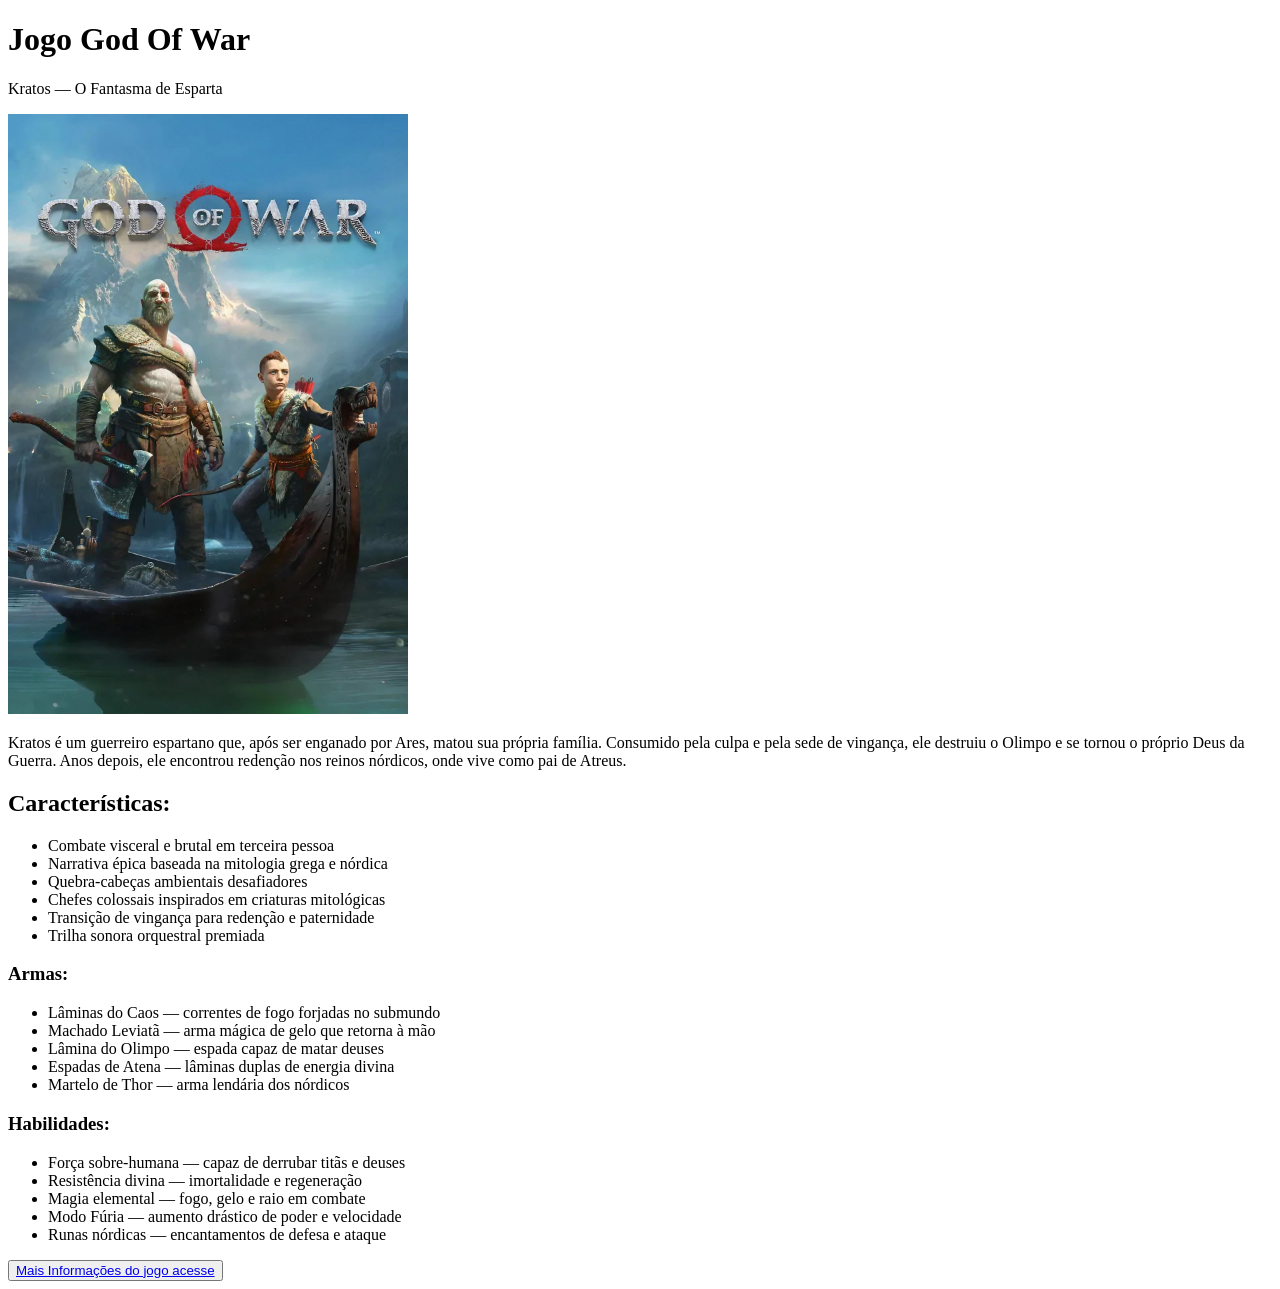
==== 02-frontend-essencial/Atividade Produto/index.html @ 84cad875 "Adicionando atividade God of War - 02-frontend-essencial" ====
<!DOCTYPE html>
<html lang="pt-br">
<head>
    <meta charset="UTF-8">
    <meta name="viewport" content="width=device-width, initial-scale=1.0">
    <title>God of war</title>
</head>
<body>
    <h1>Jogo God Of War</h1>
    <p>Kratos — O Fantasma de Esparta</p>
    <img src="img/god-of-war-2018.jpg" width="400px" alt="Kratos e Atreus">

    <p>
        Kratos é um guerreiro espartano que, após ser enganado por Ares, matou sua própria família. Consumido pela culpa e pela sede de vingança, ele destruiu o Olimpo e se tornou o próprio Deus da Guerra. Anos depois, ele encontrou redenção nos reinos nórdicos, onde vive como pai de Atreus.
    </p>
        <h2>Características:</h2>

        <ul>
            <li>Combate visceral e brutal em terceira pessoa</li>
            <li>Narrativa épica baseada na mitologia grega e nórdica</li>
            <li>Quebra-cabeças ambientais desafiadores</li>
            <li>Chefes colossais inspirados em criaturas mitológicas</li>
            <li>Transição de vingança para redenção e paternidade</li>
            <li>Trilha sonora orquestral premiada</li>
        </ul>

        <h3>Armas:</h3>

        <ul>
            <li>Lâminas do Caos — correntes de fogo forjadas no submundo</li>
            <li>Machado Leviatã — arma mágica de gelo que retorna à mão</li>
            <li>Lâmina do Olimpo — espada capaz de matar deuses</li>
            <li>Espadas de Atena — lâminas duplas de energia divina</li>
            <li>Martelo de Thor — arma lendária dos nórdicos</li>
        </ul>

        <h3>Habilidades:</h3>

        <ul>
            <li>Força sobre-humana — capaz de derrubar titãs e deuses</li>
            <li>Resistência divina — imortalidade e regeneração</li>
            <li>Magia elemental — fogo, gelo e raio em combate</li>
            <li>Modo Fúria — aumento drástico de poder e velocidade</li>
            <li>Runas nórdicas — encantamentos de defesa e ataque</li>
        </ul>

       <button>
         <a href="https://store.steampowered.com/app/1593500/God_of_War/" target="_blank" rel="noopener noreferrer">Mais Informações do jogo acesse</a>
       </button>
</body>
</html>
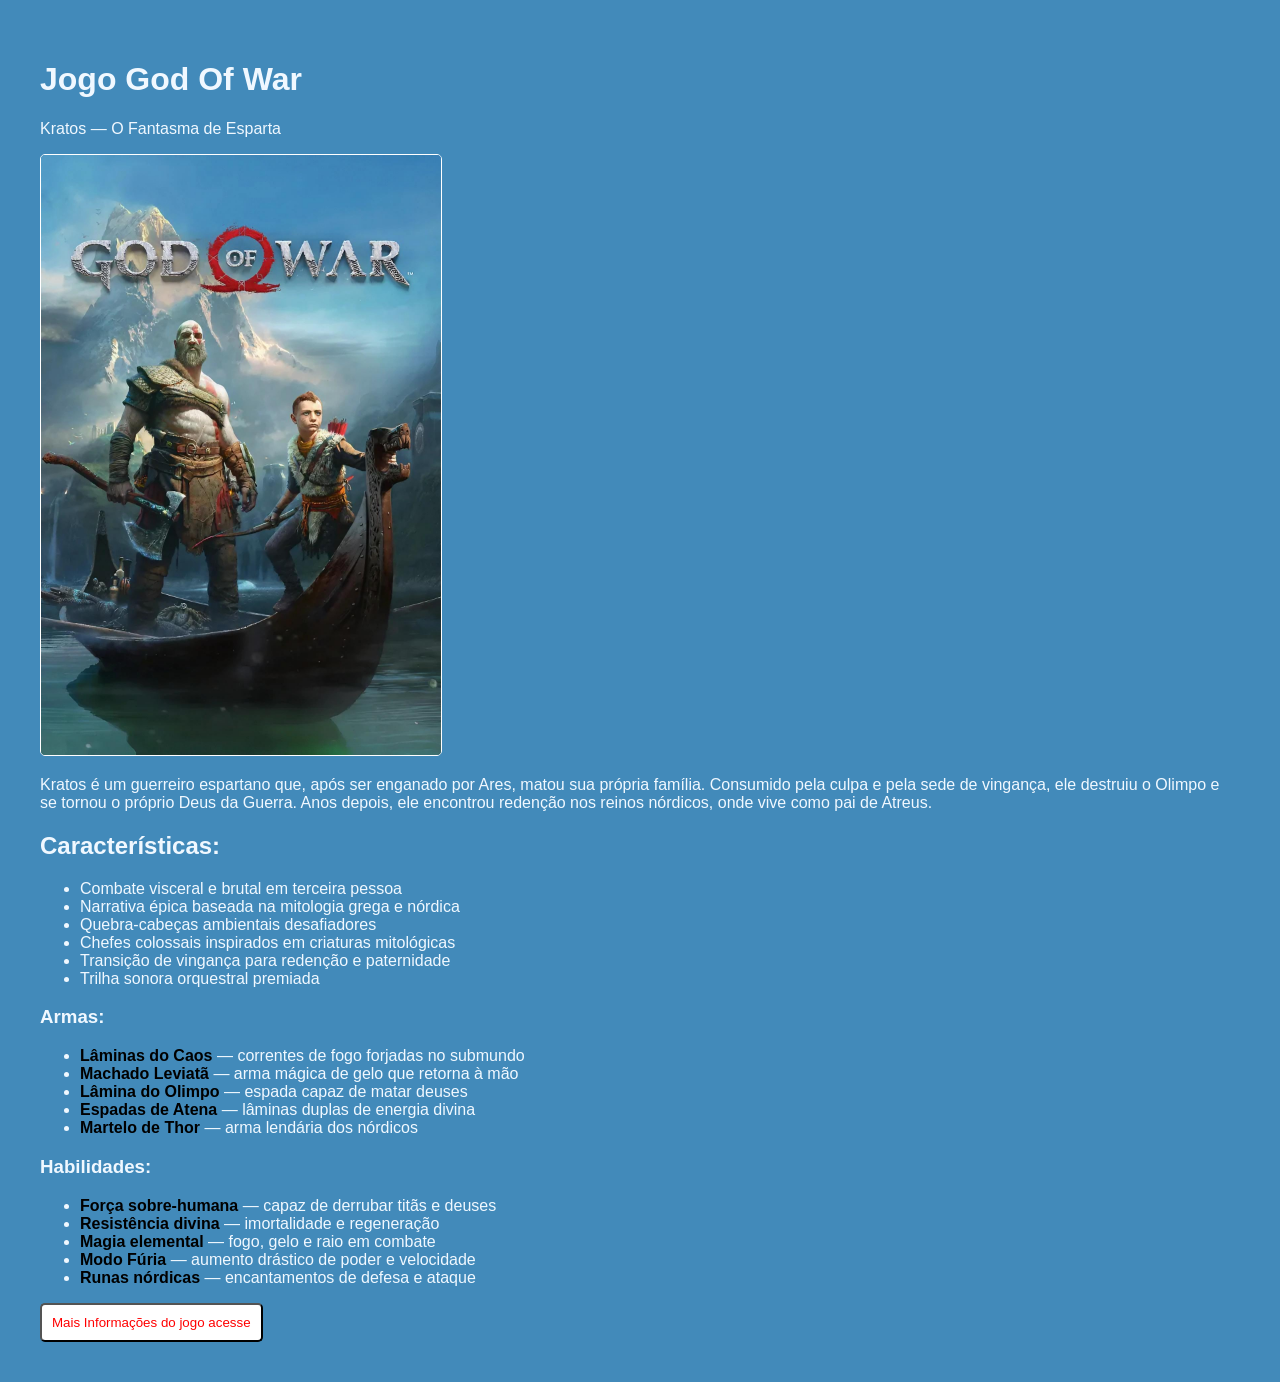
==== commit 0fa08fc6: "Adiciona estilos CSS com classe de destaque" ====
--- a/02-frontend-essencial/Atividade Produto/index.html
+++ b/02-frontend-essencial/Atividade Produto/index.html
@@ -4,6 +4,7 @@
     <meta charset="UTF-8">
     <meta name="viewport" content="width=device-width, initial-scale=1.0">
     <title>God of war</title>
+    <link rel="stylesheet" href="style.css">
 </head>
 <body>
     <h1>Jogo God Of War</h1>
@@ -27,21 +28,21 @@
         <h3>Armas:</h3>
 
         <ul>
-            <li>Lâminas do Caos — correntes de fogo forjadas no submundo</li>
-            <li>Machado Leviatã — arma mágica de gelo que retorna à mão</li>
-            <li>Lâmina do Olimpo — espada capaz de matar deuses</li>
-            <li>Espadas de Atena — lâminas duplas de energia divina</li>
-            <li>Martelo de Thor — arma lendária dos nórdicos</li>
+            <li><span class="destaque">Lâminas do Caos</span> — correntes de fogo forjadas no submundo</li>
+            <li><span class="destaque">Machado Leviatã</span> — arma mágica de gelo que retorna à mão</li>
+            <li><span class="destaque">Lâmina do Olimpo</span> — espada capaz de matar deuses</li>
+            <li><span class="destaque">Espadas de Atena</span> — lâminas duplas de energia divina</li>
+            <li><span class="destaque">Martelo de Thor</span> — arma lendária dos nórdicos</li>
         </ul>
 
         <h3>Habilidades:</h3>
 
         <ul>
-            <li>Força sobre-humana — capaz de derrubar titãs e deuses</li>
-            <li>Resistência divina — imortalidade e regeneração</li>
-            <li>Magia elemental — fogo, gelo e raio em combate</li>
-            <li>Modo Fúria — aumento drástico de poder e velocidade</li>
-            <li>Runas nórdicas — encantamentos de defesa e ataque</li>
+            <li><span class="destaque">Força sobre-humana</span> — capaz de derrubar titãs e deuses</li>
+            <li><span class="destaque">Resistência divina</span> — imortalidade e regeneração</li>
+            <li><span class="destaque">Magia elemental</span> — fogo, gelo e raio em combate</li>
+            <li><span class="destaque">Modo Fúria</span> — aumento drástico de poder e velocidade</li>
+            <li><span class="destaque">Runas nórdicas</span> — encantamentos de defesa e ataque</li>
         </ul>
 
        <button>
--- a/02-frontend-essencial/Atividade Produto/style.css
+++ b/02-frontend-essencial/Atividade Produto/style.css
@@ -0,0 +1,29 @@
+body{
+    box-sizing: border-box;
+    font-family: Arial, Helvetica, sans-serif;
+    background-color: #428ABA;
+    color: aliceblue;
+    padding: 20px;
+    margin: 20px;
+}
+img {
+    border-radius: 5px;
+    border: 1px solid white;
+}
+.destaque{
+    font-weight: bold;
+    color: black;
+}
+
+button{
+    padding: 10px;
+    border-radius: 5px;
+    background-color: white;
+    
+}
+
+a{
+    text-decoration: none;
+    color: red;
+   
+}
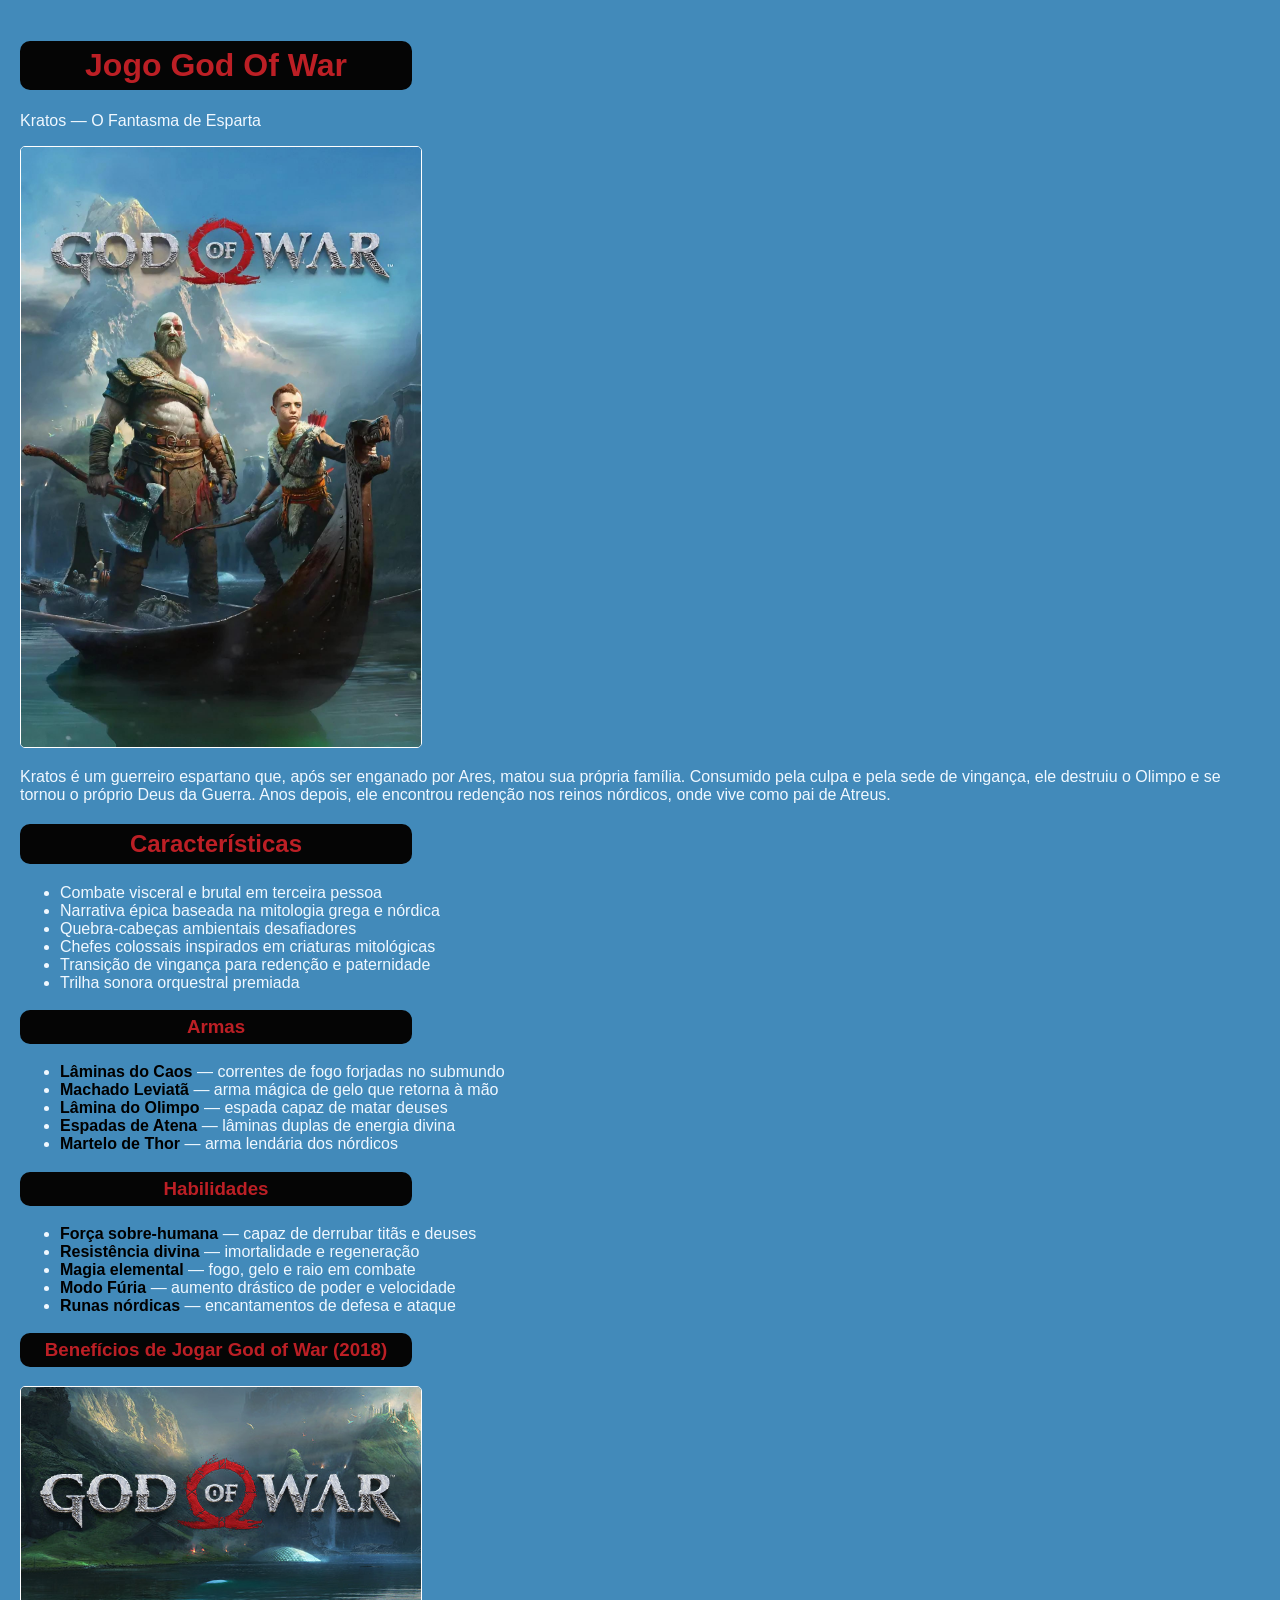
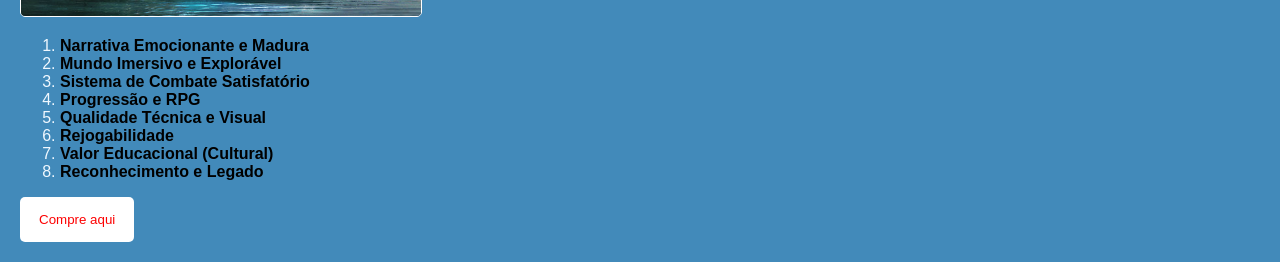
==== commit a0d0e6e3: "Adiciona segunda imagem do jogo" ====
--- a/02-frontend-essencial/Atividade Produto/index.html
+++ b/02-frontend-essencial/Atividade Produto/index.html
@@ -1,52 +1,115 @@
-<!DOCTYPE html>
+<!doctype html>
 <html lang="pt-br">
-<head>
-    <meta charset="UTF-8">
-    <meta name="viewport" content="width=device-width, initial-scale=1.0">
+  <head>
+    <meta charset="UTF-8" />
+    <meta name="viewport" content="width=device-width, initial-scale=1.0" />
     <title>God of war</title>
-    <link rel="stylesheet" href="style.css">
-</head>
-<body>
-    <h1>Jogo God Of War</h1>
-    <p>Kratos — O Fantasma de Esparta</p>
-    <img src="img/god-of-war-2018.jpg" width="400px" alt="Kratos e Atreus">
+    <link rel="stylesheet" href="style.css" />
+  </head>
+  <body>
+    <header>
+      <h1>Jogo God Of War</h1>
+      <p>Kratos — O Fantasma de Esparta</p>
+      <img
+        id="img-destaque"
+        src="img/god-of-war-2018.jpg"
+        alt="Kratos e Atreus"
+      />
 
-    <p>
-        Kratos é um guerreiro espartano que, após ser enganado por Ares, matou sua própria família. Consumido pela culpa e pela sede de vingança, ele destruiu o Olimpo e se tornou o próprio Deus da Guerra. Anos depois, ele encontrou redenção nos reinos nórdicos, onde vive como pai de Atreus.
-    </p>
-        <h2>Características:</h2>
+      <p>
+        Kratos é um guerreiro espartano que, após ser enganado por Ares, matou
+        sua própria família. Consumido pela culpa e pela sede de vingança, ele
+        destruiu o Olimpo e se tornou o próprio Deus da Guerra. Anos depois, ele
+        encontrou redenção nos reinos nórdicos, onde vive como pai de Atreus.
+      </p>
+    </header>
 
-        <ul>
-            <li>Combate visceral e brutal em terceira pessoa</li>
-            <li>Narrativa épica baseada na mitologia grega e nórdica</li>
-            <li>Quebra-cabeças ambientais desafiadores</li>
-            <li>Chefes colossais inspirados em criaturas mitológicas</li>
-            <li>Transição de vingança para redenção e paternidade</li>
-            <li>Trilha sonora orquestral premiada</li>
-        </ul>
+    <main>
+      <h2>Características</h2>
 
-        <h3>Armas:</h3>
+      <ul>
+        <li>Combate visceral e brutal em terceira pessoa</li>
+        <li>Narrativa épica baseada na mitologia grega e nórdica</li>
+        <li>Quebra-cabeças ambientais desafiadores</li>
+        <li>Chefes colossais inspirados em criaturas mitológicas</li>
+        <li>Transição de vingança para redenção e paternidade</li>
+        <li>Trilha sonora orquestral premiada</li>
+      </ul>
 
-        <ul>
-            <li><span class="destaque">Lâminas do Caos</span> — correntes de fogo forjadas no submundo</li>
-            <li><span class="destaque">Machado Leviatã</span> — arma mágica de gelo que retorna à mão</li>
-            <li><span class="destaque">Lâmina do Olimpo</span> — espada capaz de matar deuses</li>
-            <li><span class="destaque">Espadas de Atena</span> — lâminas duplas de energia divina</li>
-            <li><span class="destaque">Martelo de Thor</span> — arma lendária dos nórdicos</li>
-        </ul>
+      <h3>Armas</h3>
 
-        <h3>Habilidades:</h3>
+      <ul>
+        <li>
+          <span class="destaque">Lâminas do Caos</span> — correntes de fogo
+          forjadas no submundo
+        </li>
+        <li>
+          <span class="destaque">Machado Leviatã</span> — arma mágica de gelo
+          que retorna à mão
+        </li>
+        <li>
+          <span class="destaque">Lâmina do Olimpo</span> — espada capaz de matar
+          deuses
+        </li>
+        <li>
+          <span class="destaque">Espadas de Atena</span> — lâminas duplas de
+          energia divina
+        </li>
+        <li>
+          <span class="destaque">Martelo de Thor</span> — arma lendária dos
+          nórdicos
+        </li>
+      </ul>
 
-        <ul>
-            <li><span class="destaque">Força sobre-humana</span> — capaz de derrubar titãs e deuses</li>
-            <li><span class="destaque">Resistência divina</span> — imortalidade e regeneração</li>
-            <li><span class="destaque">Magia elemental</span> — fogo, gelo e raio em combate</li>
-            <li><span class="destaque">Modo Fúria</span> — aumento drástico de poder e velocidade</li>
-            <li><span class="destaque">Runas nórdicas</span> — encantamentos de defesa e ataque</li>
-        </ul>
+      <h3>Habilidades</h3>
 
-       <button>
-         <a href="https://store.steampowered.com/app/1593500/God_of_War/" target="_blank" rel="noopener noreferrer">Mais Informações do jogo acesse</a>
-       </button>
-</body>
-</html>+      <ul>
+        <li>
+          <span class="destaque">Força sobre-humana</span> — capaz de derrubar
+          titãs e deuses
+        </li>
+        <li>
+          <span class="destaque">Resistência divina</span> — imortalidade e
+          regeneração
+        </li>
+        <li>
+          <span class="destaque">Magia elemental</span> — fogo, gelo e raio em
+          combate
+        </li>
+        <li>
+          <span class="destaque">Modo Fúria</span> — aumento drástico de poder e
+          velocidade
+        </li>
+        <li>
+          <span class="destaque">Runas nórdicas</span> — encantamentos de defesa
+          e ataque
+        </li>
+      </ul>
+
+      <h3>Benefícios de Jogar God of War (2018)</h3>
+      <img id="img-destaque" src="img/gof-of-war-.jpg" width="400" alt="" />
+      <ol>
+        <li><span class="destaque">Narrativa Emocionante e Madura</span></li>
+        <li><span class="destaque">Mundo Imersivo e Explorável</span></li>
+        <li><span class="destaque">Sistema de Combate Satisfatório</span></li>
+        <li><span class="destaque">Progressão e RPG</span></li>
+        <li><span class="destaque">Qualidade Técnica e Visual</span></li>
+        <li><span class="destaque">Rejogabilidade</span></li>
+        <li><span class="destaque">Valor Educacional (Cultural)</span></li>
+        <li><span class="destaque">Reconhecimento e Legado</span></li>
+      </ol>
+    </main>
+
+    <footer>
+      <button>
+        <!-- <a href="https://store.steampowered.com/app/1593500/God_of_War/" target="_blank" rel="noopener noreferrer">Mais Informações do jogo acesse</a> -->
+        <a
+          href="https://store.steampowered.com/app/1593500/God_of_War/"
+          target="_blank"
+          rel="noopener noreferrer"
+          >Compre aqui</a
+        >
+      </button>
+    </footer>
+  </body>
+</html>
--- a/02-frontend-essencial/Atividade Produto/style.css
+++ b/02-frontend-essencial/Atividade Produto/style.css
@@ -1,29 +1,61 @@
-body{
-    box-sizing: border-box;
-    font-family: Arial, Helvetica, sans-serif;
-    background-color: #428ABA;
-    color: aliceblue;
-    padding: 20px;
-    margin: 20px;
-}
-img {
-    border-radius: 5px;
-    border: 1px solid white;
-}
-.destaque{
-    font-weight: bold;
-    color: black;
+body {
+  font-family: Arial, Helvetica, sans-serif;
+  background-color: #428aba;
+  color: aliceblue;
+  margin: 0;
+  padding: 20px;
 }
 
-button{
-    padding: 10px;
-    border-radius: 5px;
-    background-color: white;
-    
+h1,
+h2,
+h3 {
+  color: #bc1f25;
+  /* background-color: rgb(238, 230, 230); */
+  background-color: rgb(5, 5, 5);
+  padding: 6px;
+  border-radius: 10px;
+  width: 380px;
+  text-align: center;
 }
 
-a{
-    text-decoration: none;
-    color: red;
-   
+img {
+  border-radius: 5px;
+  border: 1px solid white;
 }
+
+#img-destaque {
+  width: 400px;
+}
+.destaque {
+  font-weight: bold;
+  color: black;
+}
+
+button {
+  padding: 10px;
+  border-radius: 5px;
+  background-color: white;
+  transition: all 0.3s ease;
+  border: 1px solid transparent; 
+  cursor: pointer;
+}
+
+button:hover {
+  padding: 12px;
+  background-color: #030507;
+  border: 1px solid white;
+  color: white;
+  font-weight: 300;
+}
+
+a {
+  text-decoration: none;
+  color: rgb(253, 2, 2);
+  padding: 4px 8px;
+    display: inline-block;
+    transition: all 0.3s ease;
+}
+a:hover {
+ color: white;
+    font-weight: 300;
+}
